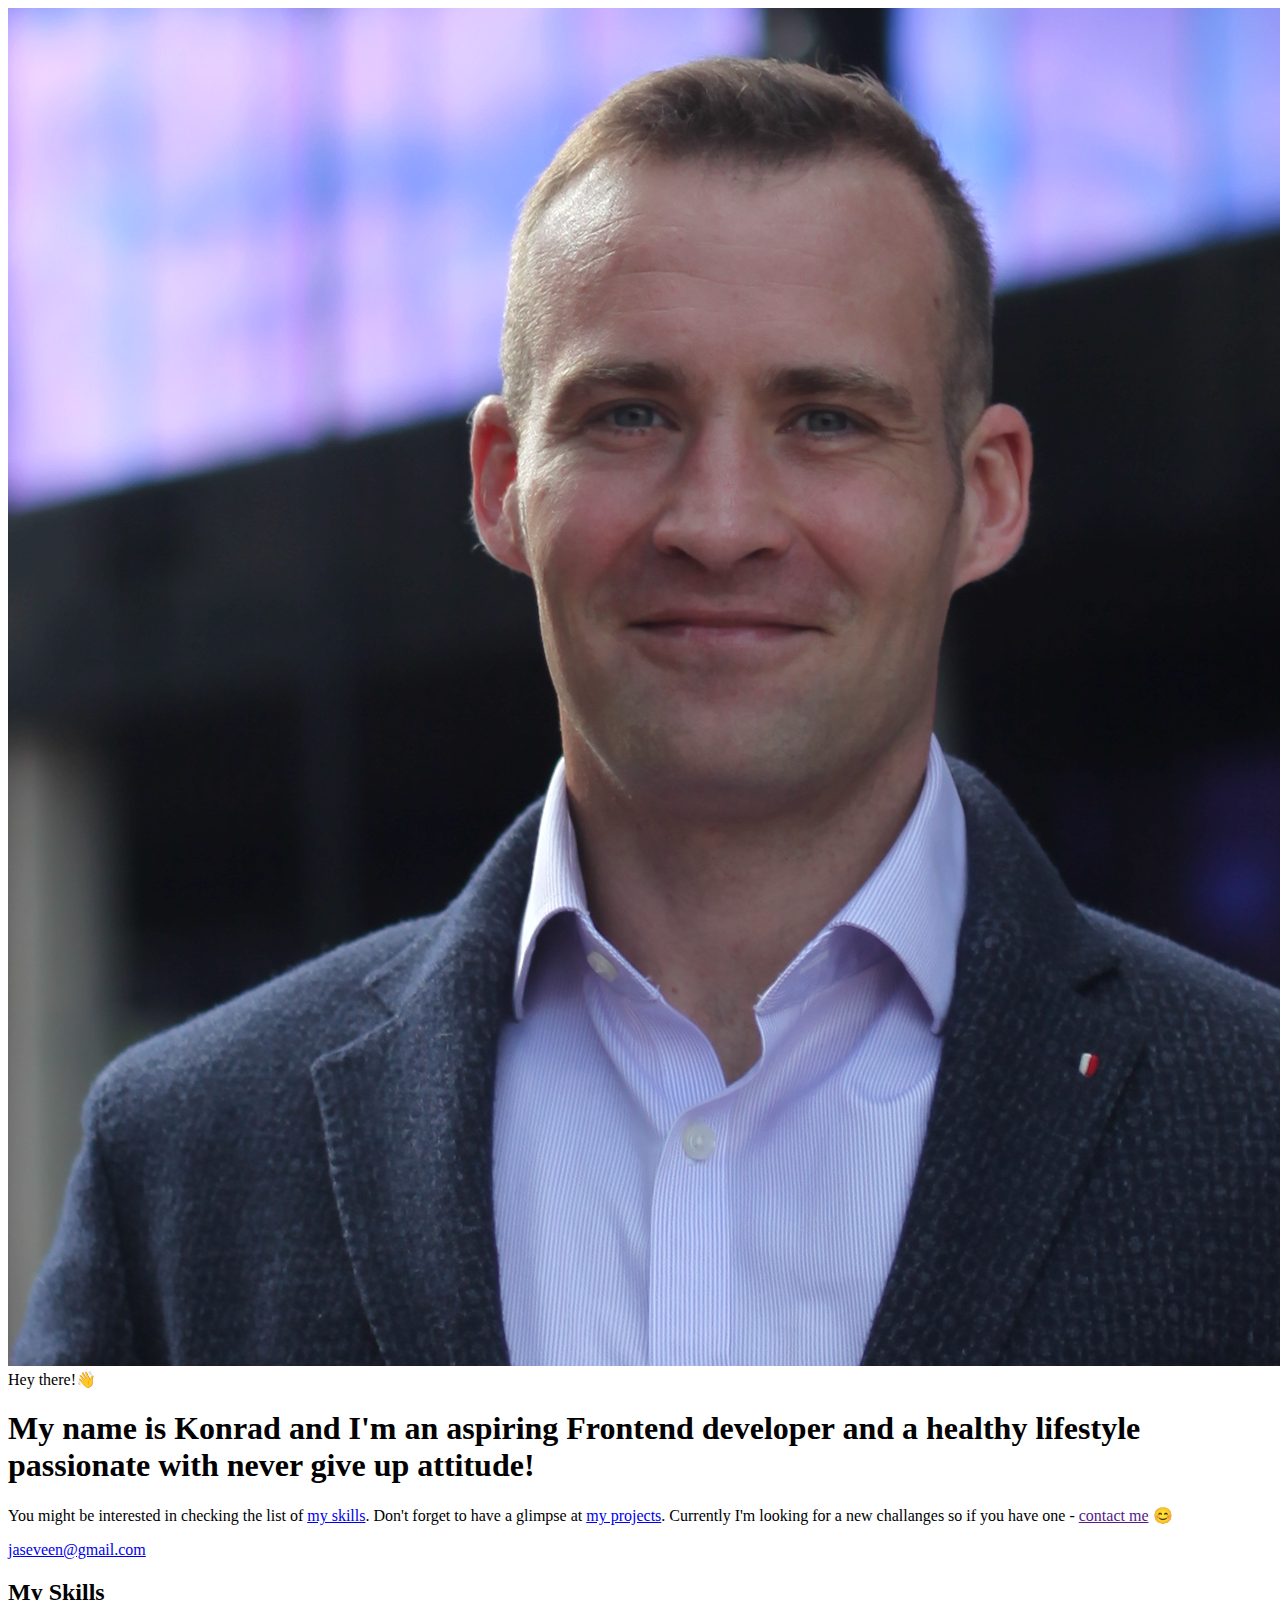
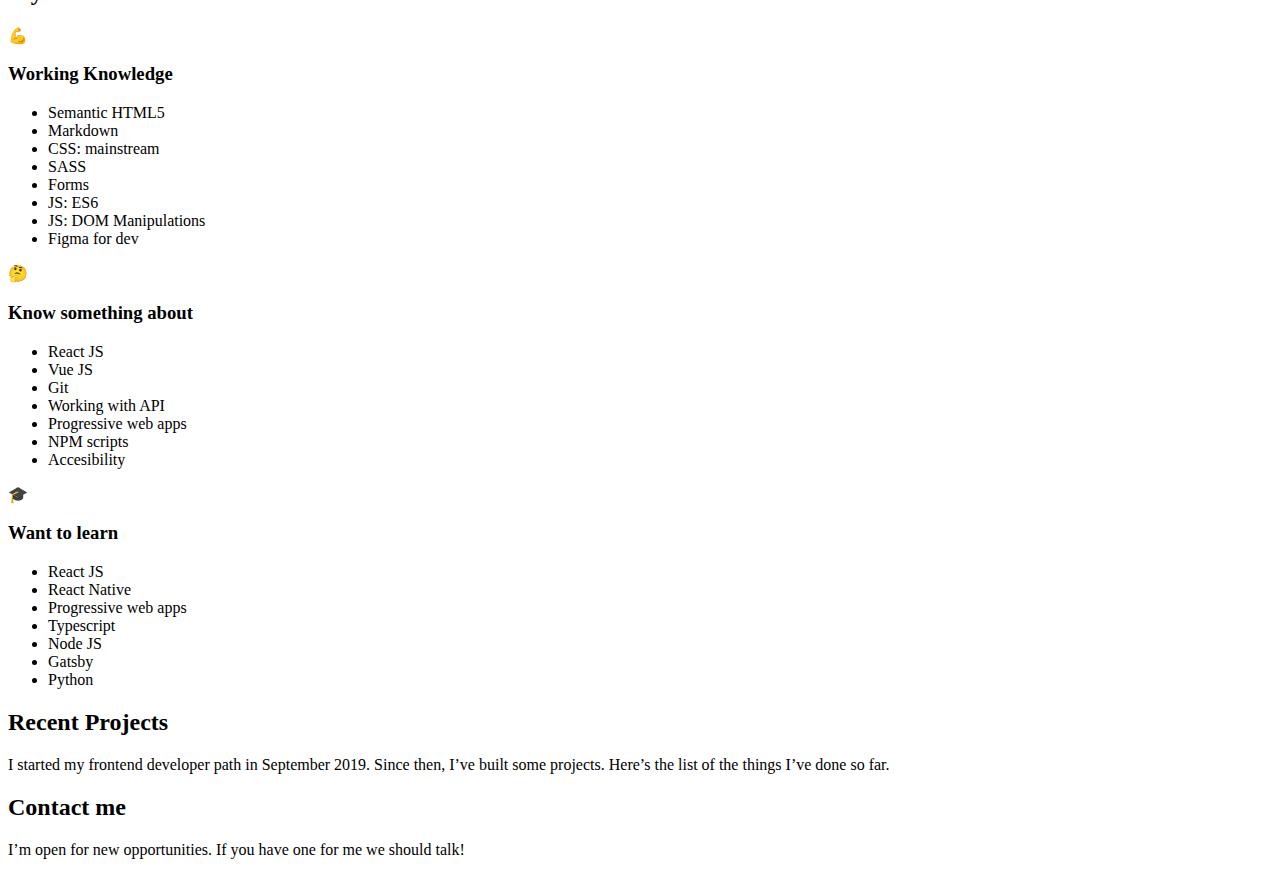
==== src/pages/index.html @ 5d5930c1 "add classes and text styles for projects section, add message mixin" ====
<!DOCTYPE html>
<html lang="pl">
  <head>
    <meta charset="UTF-8" />
    <meta name="viewport" content="width=device-width, initial-scale=1.0" />
    <link
      href="https://fonts.googleapis.com/css2?family=Nunito:wght@300;600;700&family=Roboto+Mono:wght@400;700&display=swap"
      rel="stylesheet"
    />
    <title>Moje WTF Porfdolio</title>
    <meta name="description" content="Your project description" />
    <!-- Title -->
    <meta property="og:title" content="" />
    <!-- OPTIONAL description. 2-4 sentences. -->
    <meta property="og:description" content="" />
    <!-- full url with http(s) ie. https://maciejkorsan.github.io/my-repo/ -->
    <meta property="og:url" content="" />
    <!-- full url to the image with http(s) ie. https://maciejkorsan.github.io/my-repo/assets/img/fb.png. Facebook suggests at least 1200 x 630. -->
    <meta
      property="og:image"
      content="https://maciejkorsan.com/wtf-gulp-starter/assets/img/cover.png"
    />
  </head>
  <body>
    <section class="hello">
      <img
        src="../assets/img/CV-Photo.png"
        alt="moja twarz"
        class="hello__img"
      />
      <span class="hello__greeting">Hey there!👋</span>
      <div class="hello__text-block">
        <h1 class="hello__description">
          My name is Konrad and I'm an aspiring
          <span class="hello__description--blue">Frontend developer</span> and a
          healthy lifestyle passionate with never give up attitude!
        </h1>
        <p class="hello__message">
          You might be interested in checking the list of
          <a class="hello__message--link" href="#">my skills</a>. Don't forget
          to have a glimpse at
          <a class="hello__message--link" href="#">my projects</a>. Currently
          I'm looking for a new challanges so if you have one -
          <a class="hello__message--link" href="">contact me</a> 😊
        </p>
      </div>
      <a href="#" class="mailme-btn">jaseveen@gmail.com</a>
    </section>
    <section class="skills">
      <h2 class="heading-secondary heading-secondary--white">My Skills</h2>
      <article class="skills__container">
        <div class="skills__emoji">💪</div>
        <h3 class="skills__h3">Working Knowledge</h3>
        <ul class="skills__list">
          <li class="skills__list__item skills__list__item--green">
            Semantic HTML5
          </li>
          <li class="skills__list__item skills__list__item--green">Markdown</li>
          <li class="skills__list__item skills__list__item--green">
            CSS: mainstream
          </li>
          <li class="skills__list__item skills__list__item--green">SASS</li>
          <li class="skills__list__item skills__list__item--green">Forms</li>
          <li class="skills__list__item skills__list__item--green">JS: ES6</li>
          <li class="skills__list__item skills__list__item--green">
            JS: DOM Manipulations
          </li>
          <li class="skills__list__item skills__list__item--green">
            Figma for dev
          </li>
        </ul>
      </article>
      <article class="skills__container">
        <div class="skills__emoji">🤔</div>
        <h3 class="skills__h3">Know something about</h3>
        <ul class="skills__list">
          <li class="skills__list__item skills__list__item--white">React JS</li>
          <li class="skills__list__item skills__list__item--white">Vue JS</li>
          <li class="skills__list__item skills__list__item--white">Git</li>
          <li class="skills__list__item skills__list__item--white">
            Working with API
          </li>
          <li class="skills__list__item skills__list__item--white">
            Progressive web apps
          </li>
          <li class="skills__list__item skills__list__item--white">
            NPM scripts
          </li>
          <li class="skills__list__item skills__list__item--white">
            Accesibility
          </li>
        </ul>
      </article>
      <article class="skills__container">
        <div class="skills__emoji">🎓</div>
        <h3 class="skills__h3">Want to learn</h3>
        <ul class="skills__list">
          <li class="skills__list__item skills__list__item--bullet">
            React JS
          </li>
          <li class="skills__list__item skills__list__item--bullet">
            React Native
          </li>
          <li class="skills__list__item skills__list__item--bullet">
            Progressive web apps
          </li>
          <li class="skills__list__item skills__list__item--bullet">
            Typescript
          </li>
          <li class="skills__list__item skills__list__item--bullet">Node JS</li>
          <li class="skills__list__item skills__list__item--bullet">Gatsby</li>
          <li class="skills__list__item skills__list__item--bullet">Python</li>
        </ul>
      </article>
    </section>
    <section class="projects">
      <h2 class="heading-secondary heading-secondary--dark">
        Recent Projects
      </h2>
      <p class="projects__message">
        I started my frontend developer path in September 2019. Since then, I’ve
        built some projects. Here’s the list of the things I’ve done so far.
      </p>
    </section>
    <section>
      <h2>Contact me</h2>
      <p>
        I’m open for new opportunities. If you have one for me we should talk!
      </p>
    </section>
  </body>
</html>
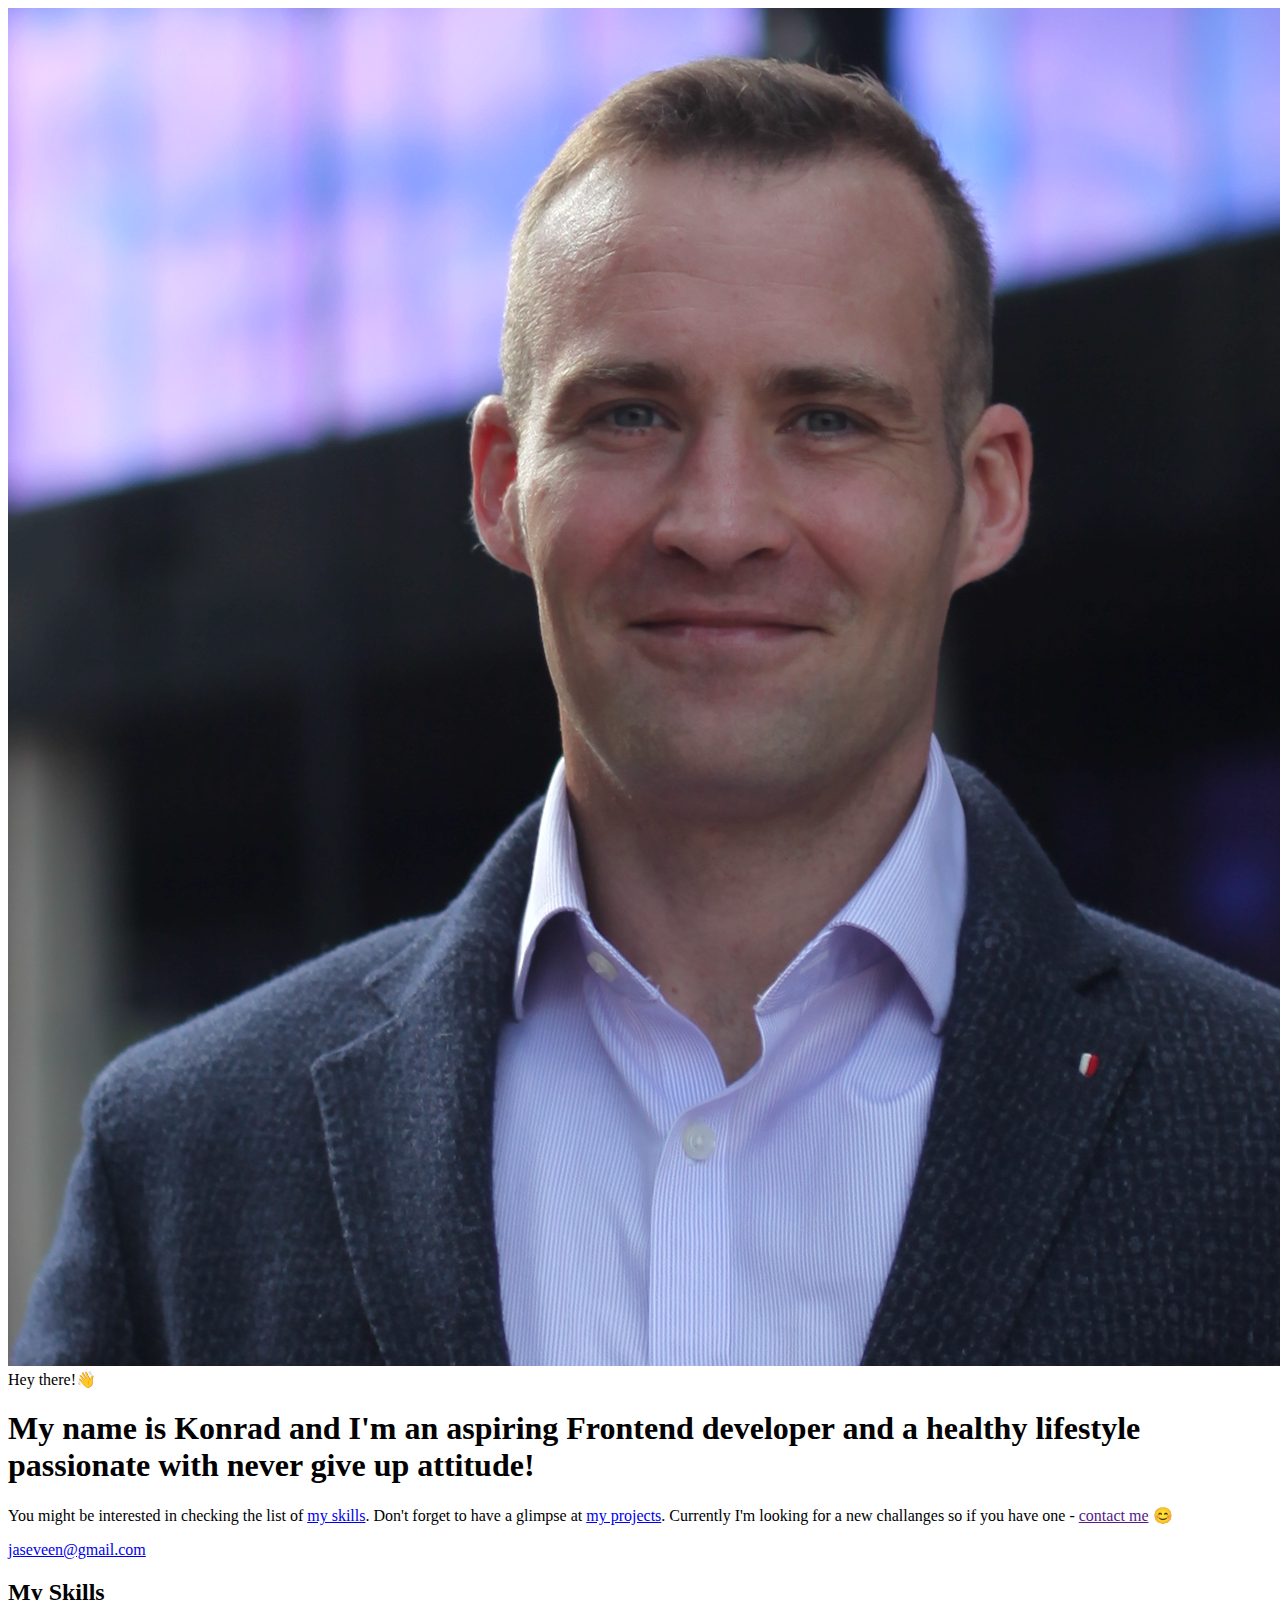
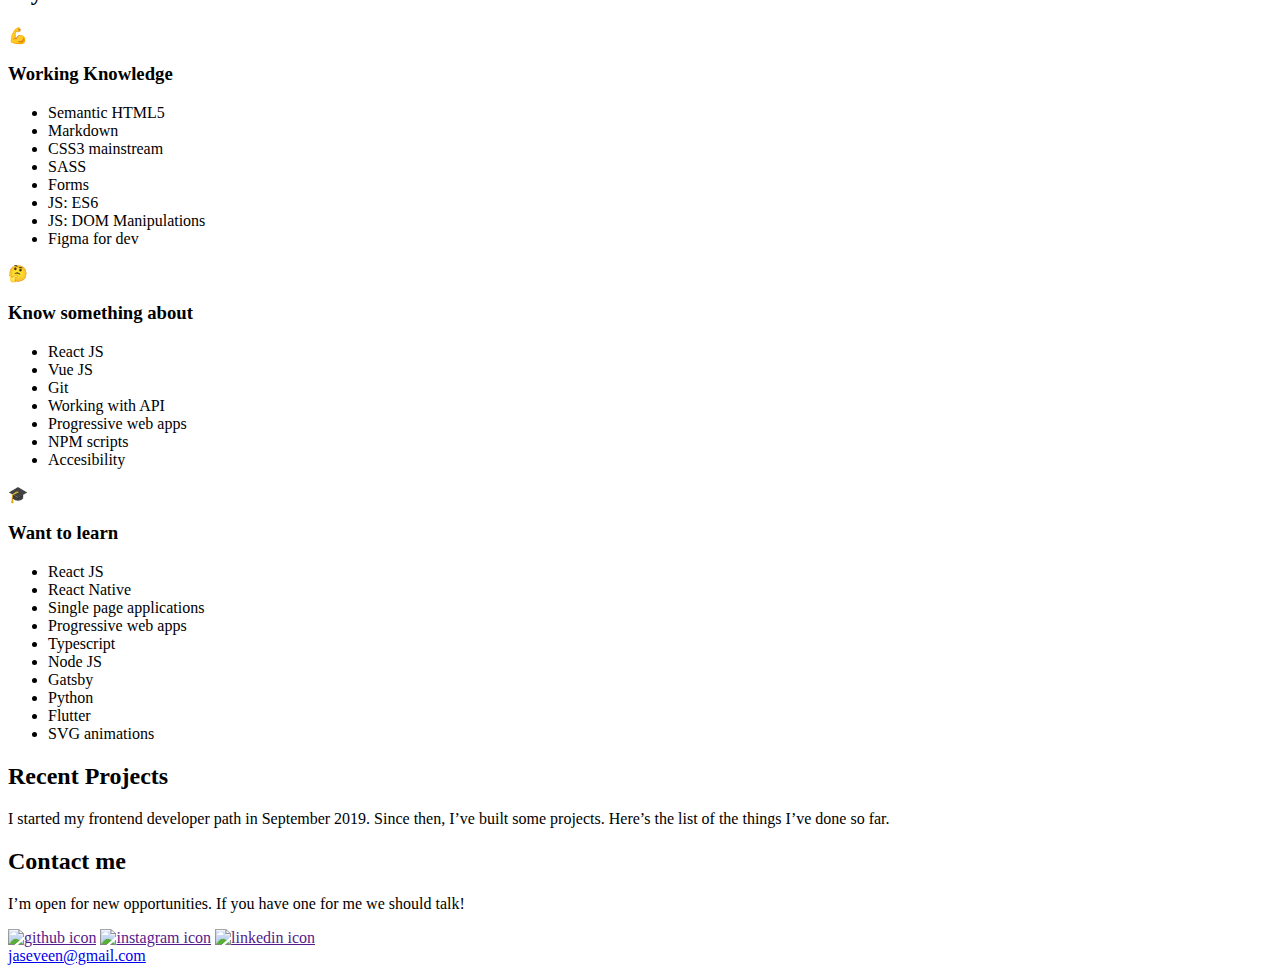
==== commit 26f85b3b: "renamed mixins to utilities, add hello cloud styles" ====
--- a/src/pages/index.html
+++ b/src/pages/index.html
@@ -7,7 +7,7 @@
       href="https://fonts.googleapis.com/css2?family=Nunito:wght@300;600;700&family=Roboto+Mono:wght@400;700&display=swap"
       rel="stylesheet"
     />
-    <title>Moje WTF Porfdolio</title>
+    <title>Moje WTF Portfolio</title>
     <meta name="description" content="Your project description" />
     <!-- Title -->
     <meta property="og:title" content="" />
@@ -28,7 +28,9 @@
         alt="moja twarz"
         class="hello__img"
       />
-      <span class="hello__greeting">Hey there!👋</span>
+      <span class="hello__greeting"
+        >Hey there!<span class="animate">👋</span></span
+      >
       <div class="hello__text-block">
         <h1 class="hello__description">
           My name is Konrad and I'm an aspiring
@@ -57,7 +59,7 @@
           </li>
           <li class="skills__list__item skills__list__item--green">Markdown</li>
           <li class="skills__list__item skills__list__item--green">
-            CSS: mainstream
+            CSS3 mainstream
           </li>
           <li class="skills__list__item skills__list__item--green">SASS</li>
           <li class="skills__list__item skills__list__item--green">Forms</li>
@@ -102,6 +104,9 @@
             React Native
           </li>
           <li class="skills__list__item skills__list__item--bullet">
+            Single page applications
+          </li>
+          <li class="skills__list__item skills__list__item--bullet">
             Progressive web apps
           </li>
           <li class="skills__list__item skills__list__item--bullet">
@@ -110,6 +115,10 @@
           <li class="skills__list__item skills__list__item--bullet">Node JS</li>
           <li class="skills__list__item skills__list__item--bullet">Gatsby</li>
           <li class="skills__list__item skills__list__item--bullet">Python</li>
+          <li class="skills__list__item skills__list__item--bullet">Flutter</li>
+          <li class="skills__list__item skills__list__item--bullet">
+            SVG animations
+          </li>
         </ul>
       </article>
     </section>
@@ -121,12 +130,34 @@
         I started my frontend developer path in September 2019. Since then, I’ve
         built some projects. Here’s the list of the things I’ve done so far.
       </p>
+      <div class="projects__cards projects--js"></div>
     </section>
-    <section>
-      <h2>Contact me</h2>
-      <p>
+    <section class="contact">
+      <h2 class="heading-secondary heading-secondary--dark">Contact me</h2>
+      <p class="contact__message">
         I’m open for new opportunities. If you have one for me we should talk!
       </p>
+      <div class="contact__socilmedia-container">
+        <a class="contact__socilmedia-link" href=""
+          ><img
+            class="contact__socilmedia-icon"
+            src="../assets/img/github.svg"
+            alt="github icon"
+        /></a>
+        <a class="contact__socilmedia-link" href=""
+          ><img
+            class="contact__socilmedia-icon"
+            src="../assets/img/instagram.svg"
+            alt="instagram icon"
+        /></a>
+        <a class="contact__socilmedia-link" href=""
+          ><img
+            class="contact__socilmedia-icon"
+            src="../assets/img/linkedin.svg"
+            alt="linkedin icon"
+        /></a>
+      </div>
+      <a href="#" class="mailme-btn">jaseveen@gmail.com</a>
     </section>
   </body>
 </html>
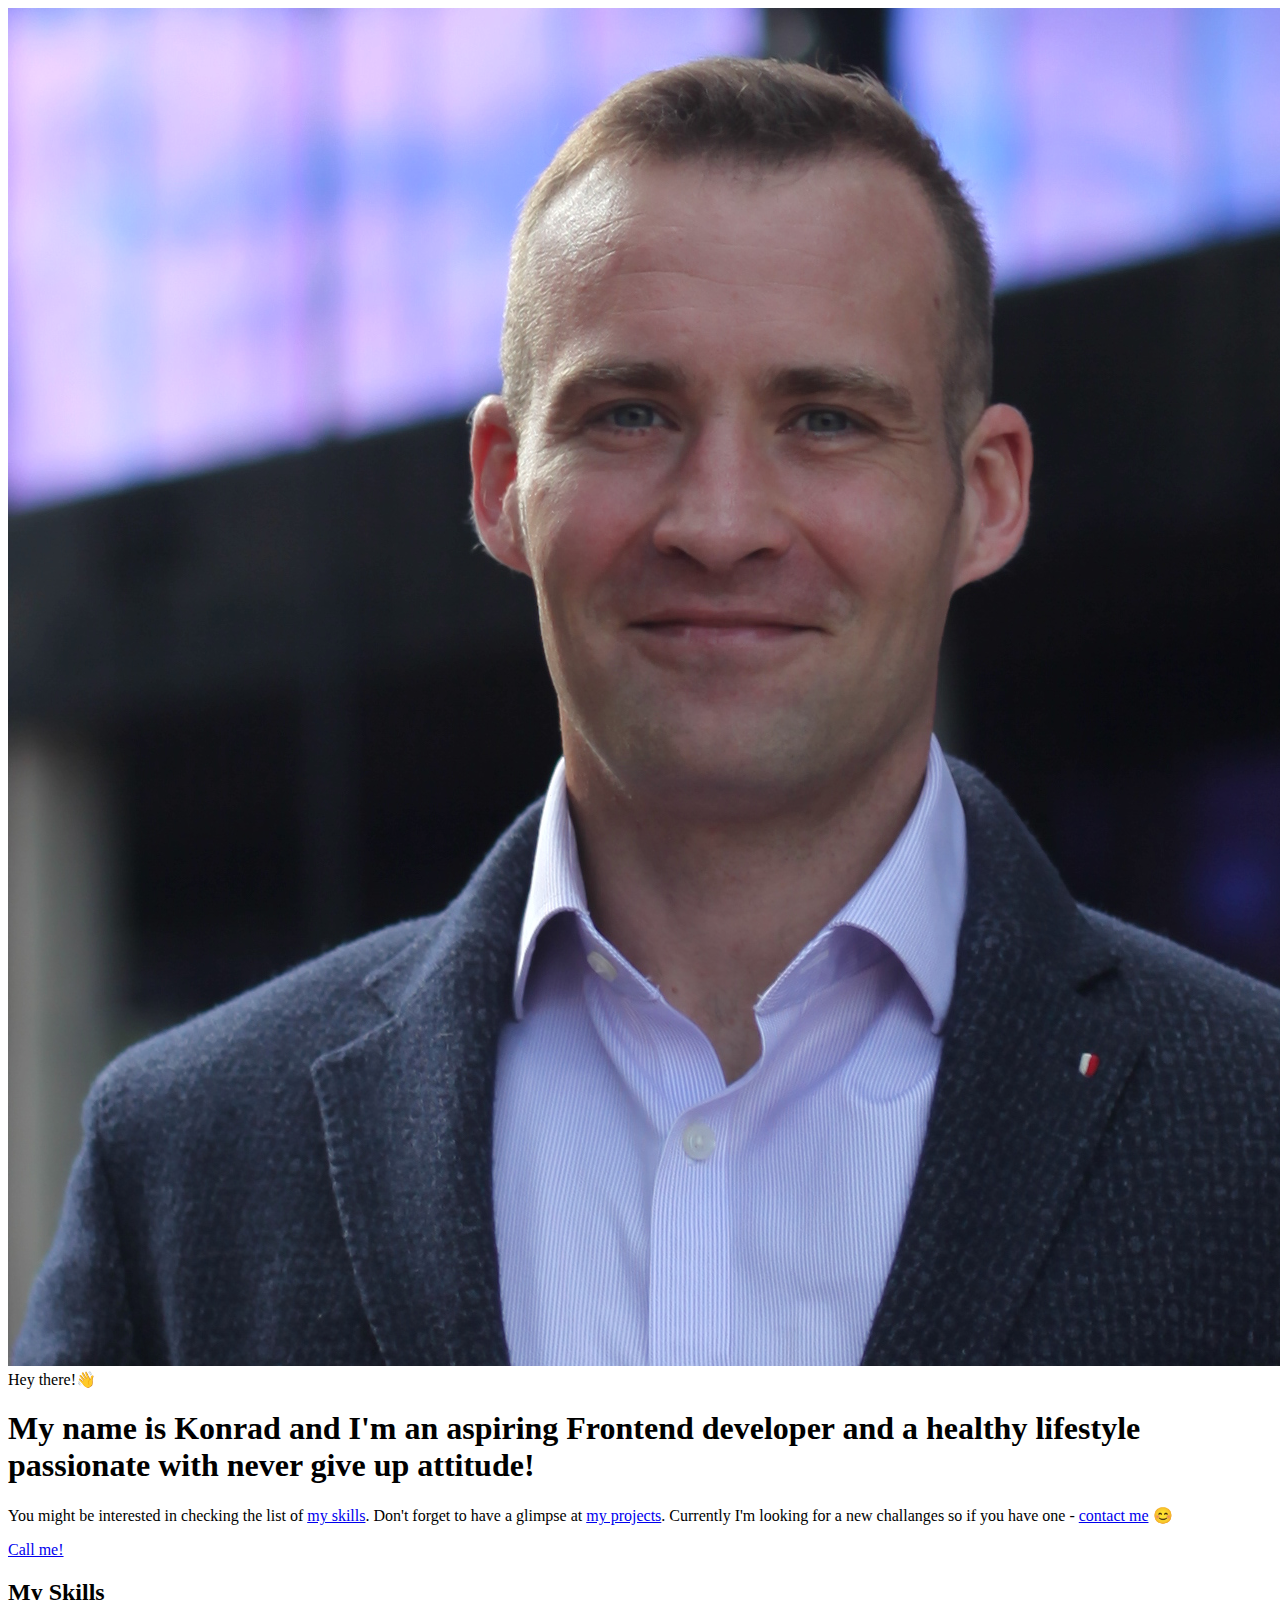
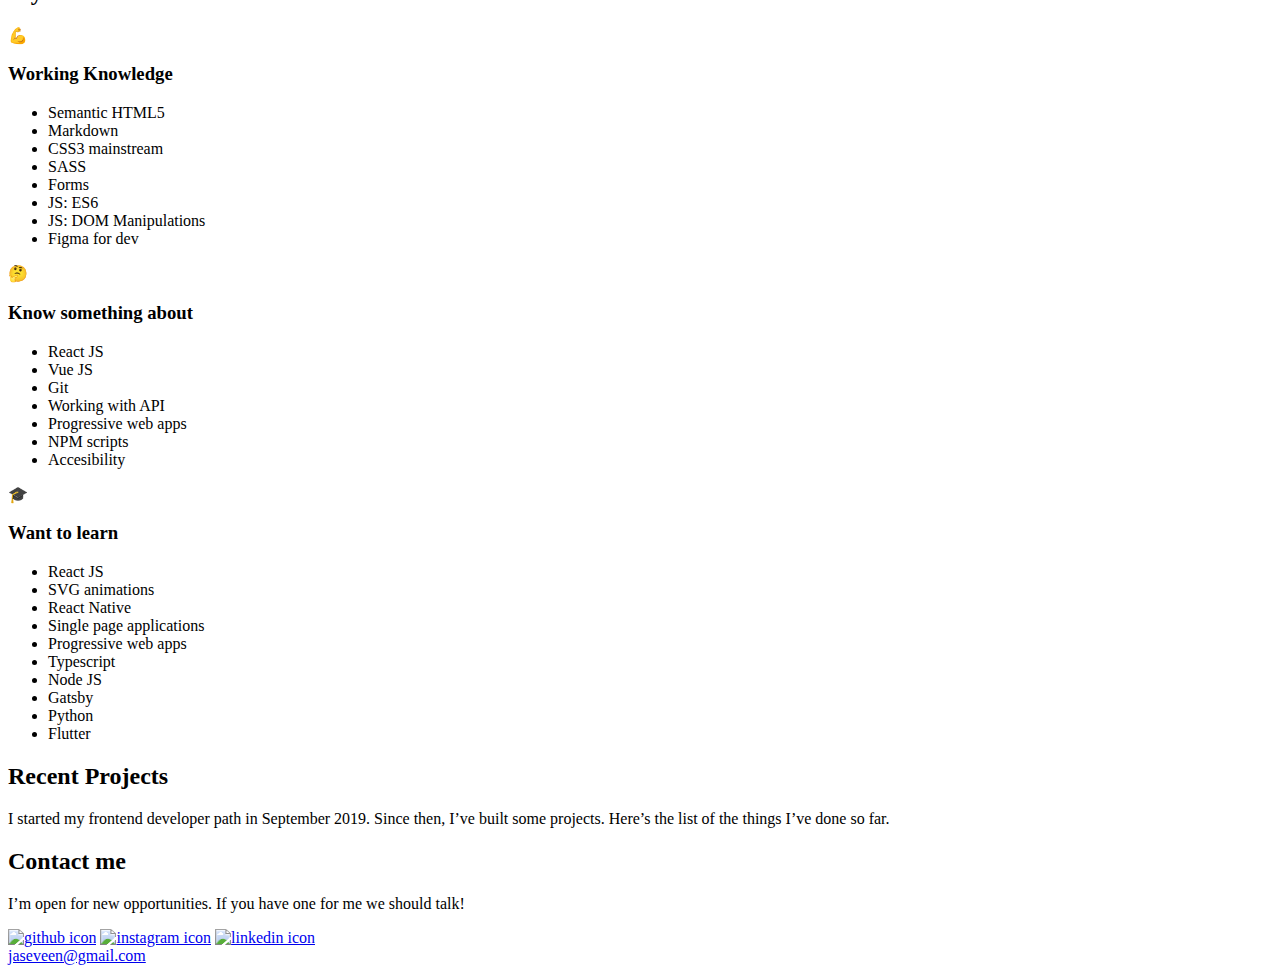
==== commit b6d11489: "add open graph details" ====
--- a/src/pages/index.html
+++ b/src/pages/index.html
@@ -7,19 +7,20 @@
       href="https://fonts.googleapis.com/css2?family=Nunito:wght@300;600;700&family=Roboto+Mono:wght@400;700&display=swap"
       rel="stylesheet"
     />
-    <title>Moje WTF Portfolio</title>
-    <meta name="description" content="Your project description" />
+    <title>Konrad Dziekoński Portfolio</title>
+    <meta
+      name="description"
+      content="I’m open for new opportunities. If you have one for me we should talk!"
+    />
     <!-- Title -->
-    <meta property="og:title" content="" />
+    <meta property="og:title" content="Konrad Dziekoński Portfolio" />
     <!-- OPTIONAL description. 2-4 sentences. -->
-    <meta property="og:description" content="" />
-    <!-- full url with http(s) ie. https://maciejkorsan.github.io/my-repo/ -->
-    <meta property="og:url" content="" />
-    <!-- full url to the image with http(s) ie. https://maciejkorsan.github.io/my-repo/assets/img/fb.png. Facebook suggests at least 1200 x 630. -->
     <meta
-      property="og:image"
-      content="https://maciejkorsan.com/wtf-gulp-starter/assets/img/cover.png"
+      property="og:description"
+      content="I’m open for new opportunities. If you have one for me we should talk!"
     />
+    <meta property="og:url" content="https://dziekonskik.github.io/" />
+    <meta property="og:image" content="https://dziekonskik.github.io/og.png" />
   </head>
   <body>
     <section class="hello">
@@ -39,90 +40,108 @@
         </h1>
         <p class="hello__message">
           You might be interested in checking the list of
-          <a class="hello__message--link" href="#">my skills</a>. Don't forget
-          to have a glimpse at
-          <a class="hello__message--link" href="#">my projects</a>. Currently
-          I'm looking for a new challanges so if you have one -
-          <a class="hello__message--link" href="">contact me</a> 😊
+          <a class="hello__message--link" href="#skills">my skills</a>. Don't
+          forget to have a glimpse at
+          <a class="hello__message--link" href="#projects">my projects</a>.
+          Currently I'm looking for a new challanges so if you have one -
+          <a class="hello__message--link" href="#contact">contact me</a> 😊
         </p>
+        <a href="tel:+48530024344" class="mailme-btn mailme-btn--header"
+          >Call me!</a
+        >
       </div>
-      <a href="#" class="mailme-btn">jaseveen@gmail.com</a>
     </section>
-    <section class="skills">
+    <section id="skills" class="skills">
       <h2 class="heading-secondary heading-secondary--white">My Skills</h2>
-      <article class="skills__container">
-        <div class="skills__emoji">💪</div>
-        <h3 class="skills__h3">Working Knowledge</h3>
-        <ul class="skills__list">
-          <li class="skills__list__item skills__list__item--green">
-            Semantic HTML5
-          </li>
-          <li class="skills__list__item skills__list__item--green">Markdown</li>
-          <li class="skills__list__item skills__list__item--green">
-            CSS3 mainstream
-          </li>
-          <li class="skills__list__item skills__list__item--green">SASS</li>
-          <li class="skills__list__item skills__list__item--green">Forms</li>
-          <li class="skills__list__item skills__list__item--green">JS: ES6</li>
-          <li class="skills__list__item skills__list__item--green">
-            JS: DOM Manipulations
-          </li>
-          <li class="skills__list__item skills__list__item--green">
-            Figma for dev
-          </li>
-        </ul>
-      </article>
-      <article class="skills__container">
-        <div class="skills__emoji">🤔</div>
-        <h3 class="skills__h3">Know something about</h3>
-        <ul class="skills__list">
-          <li class="skills__list__item skills__list__item--white">React JS</li>
-          <li class="skills__list__item skills__list__item--white">Vue JS</li>
-          <li class="skills__list__item skills__list__item--white">Git</li>
-          <li class="skills__list__item skills__list__item--white">
-            Working with API
-          </li>
-          <li class="skills__list__item skills__list__item--white">
-            Progressive web apps
-          </li>
-          <li class="skills__list__item skills__list__item--white">
-            NPM scripts
-          </li>
-          <li class="skills__list__item skills__list__item--white">
-            Accesibility
-          </li>
-        </ul>
-      </article>
-      <article class="skills__container">
-        <div class="skills__emoji">🎓</div>
-        <h3 class="skills__h3">Want to learn</h3>
-        <ul class="skills__list">
-          <li class="skills__list__item skills__list__item--bullet">
-            React JS
-          </li>
-          <li class="skills__list__item skills__list__item--bullet">
-            React Native
-          </li>
-          <li class="skills__list__item skills__list__item--bullet">
-            Single page applications
-          </li>
-          <li class="skills__list__item skills__list__item--bullet">
-            Progressive web apps
-          </li>
-          <li class="skills__list__item skills__list__item--bullet">
-            Typescript
-          </li>
-          <li class="skills__list__item skills__list__item--bullet">Node JS</li>
-          <li class="skills__list__item skills__list__item--bullet">Gatsby</li>
-          <li class="skills__list__item skills__list__item--bullet">Python</li>
-          <li class="skills__list__item skills__list__item--bullet">Flutter</li>
-          <li class="skills__list__item skills__list__item--bullet">
-            SVG animations
-          </li>
-        </ul>
-      </article>
+      <div class="skills__wrapper">
+        <article class="skills__container">
+          <div class="skills__emoji">💪</div>
+          <h3 class="skills__h3">Working Knowledge</h3>
+          <ul class="skills__list">
+            <li class="skills__list__item skills__list__item--green">
+              Semantic HTML5
+            </li>
+            <li class="skills__list__item skills__list__item--green">
+              Markdown
+            </li>
+            <li class="skills__list__item skills__list__item--green">
+              CSS3 mainstream
+            </li>
+            <li class="skills__list__item skills__list__item--green">SASS</li>
+            <li class="skills__list__item skills__list__item--green">Forms</li>
+            <li class="skills__list__item skills__list__item--green">
+              JS: ES6
+            </li>
+            <li class="skills__list__item skills__list__item--green">
+              JS: DOM Manipulations
+            </li>
+            <li class="skills__list__item skills__list__item--green">
+              Figma for dev
+            </li>
+          </ul>
+        </article>
+        <article class="skills__container">
+          <div class="skills__emoji">🤔</div>
+          <h3 class="skills__h3">Know something about</h3>
+          <ul class="skills__list">
+            <li class="skills__list__item skills__list__item--white">
+              React JS
+            </li>
+            <li class="skills__list__item skills__list__item--white">Vue JS</li>
+            <li class="skills__list__item skills__list__item--white">Git</li>
+            <li class="skills__list__item skills__list__item--white">
+              Working with API
+            </li>
+            <li class="skills__list__item skills__list__item--white">
+              Progressive web apps
+            </li>
+            <li class="skills__list__item skills__list__item--white">
+              NPM scripts
+            </li>
+            <li class="skills__list__item skills__list__item--white">
+              Accesibility
+            </li>
+          </ul>
+        </article>
+        <article class="skills__container">
+          <div class="skills__emoji">🎓</div>
+          <h3 class="skills__h3">Want to learn</h3>
+          <ul class="skills__list">
+            <li class="skills__list__item skills__list__item--bullet">
+              React JS
+            </li>
+            <li class="skills__list__item skills__list__item--bullet">
+              SVG animations
+            </li>
+            <li class="skills__list__item skills__list__item--bullet">
+              React Native
+            </li>
+            <li class="skills__list__item skills__list__item--bullet">
+              Single page applications
+            </li>
+            <li class="skills__list__item skills__list__item--bullet">
+              Progressive web apps
+            </li>
+            <li class="skills__list__item skills__list__item--bullet">
+              Typescript
+            </li>
+            <li class="skills__list__item skills__list__item--bullet">
+              Node JS
+            </li>
+            <li class="skills__list__item skills__list__item--bullet">
+              Gatsby
+            </li>
+            <li class="skills__list__item skills__list__item--bullet">
+              Python
+            </li>
+            <li class="skills__list__item skills__list__item--bullet">
+              Flutter
+            </li>
+          </ul>
+        </article>
+      </div>
     </section>
-    <section class="projects">
+    <section id="projects" class="projects">
       <h2 class="heading-secondary heading-secondary--dark">
         Recent Projects
       </h2>
@@ -132,32 +151,47 @@
       </p>
       <div class="projects__cards projects--js"></div>
     </section>
-    <section class="contact">
+    <section id="contact" class="contact">
       <h2 class="heading-secondary heading-secondary--dark">Contact me</h2>
       <p class="contact__message">
         I’m open for new opportunities. If you have one for me we should talk!
       </p>
-      <div class="contact__socilmedia-container">
-        <a class="contact__socilmedia-link" href=""
-          ><img
-            class="contact__socilmedia-icon"
-            src="../assets/img/github.svg"
-            alt="github icon"
-        /></a>
-        <a class="contact__socilmedia-link" href=""
-          ><img
-            class="contact__socilmedia-icon"
-            src="../assets/img/instagram.svg"
-            alt="instagram icon"
-        /></a>
-        <a class="contact__socilmedia-link" href=""
-          ><img
-            class="contact__socilmedia-icon"
-            src="../assets/img/linkedin.svg"
-            alt="linkedin icon"
-        /></a>
+      <div class="contact__clickables">
+        <div class="contact__socilmedia-container">
+          <a
+            class="contact__socilmedia-link"
+            href="https://github.com/dziekonskik"
+            target="_blank"
+            ><img
+              class="contact__socilmedia-icon"
+              src="../assets/img/github.svg"
+              alt="github icon"
+          /></a>
+          <a
+            class="contact__socilmedia-link"
+            href="https://www.instagram.com/jaseveen77/"
+            target="_blank"
+            ><img
+              class="contact__socilmedia-icon"
+              src="../assets/img/instagram.svg"
+              alt="instagram icon"
+          /></a>
+          <a
+            class="contact__socilmedia-link"
+            href="https://www.linkedin.com/in/konrad-dzieko%C5%84ski-9a23291ab/"
+            target="_blank"
+            ><img
+              class="contact__socilmedia-icon"
+              src="../assets/img/linkedin.svg"
+              alt="linkedin icon"
+          /></a>
+        </div>
+        <a
+          href="mailto:jaseveen@gmail.com"
+          class="mailme-btn mailme-btn--footer"
+          >jaseveen@gmail.com</a
+        >
       </div>
-      <a href="#" class="mailme-btn">jaseveen@gmail.com</a>
     </section>
   </body>
 </html>
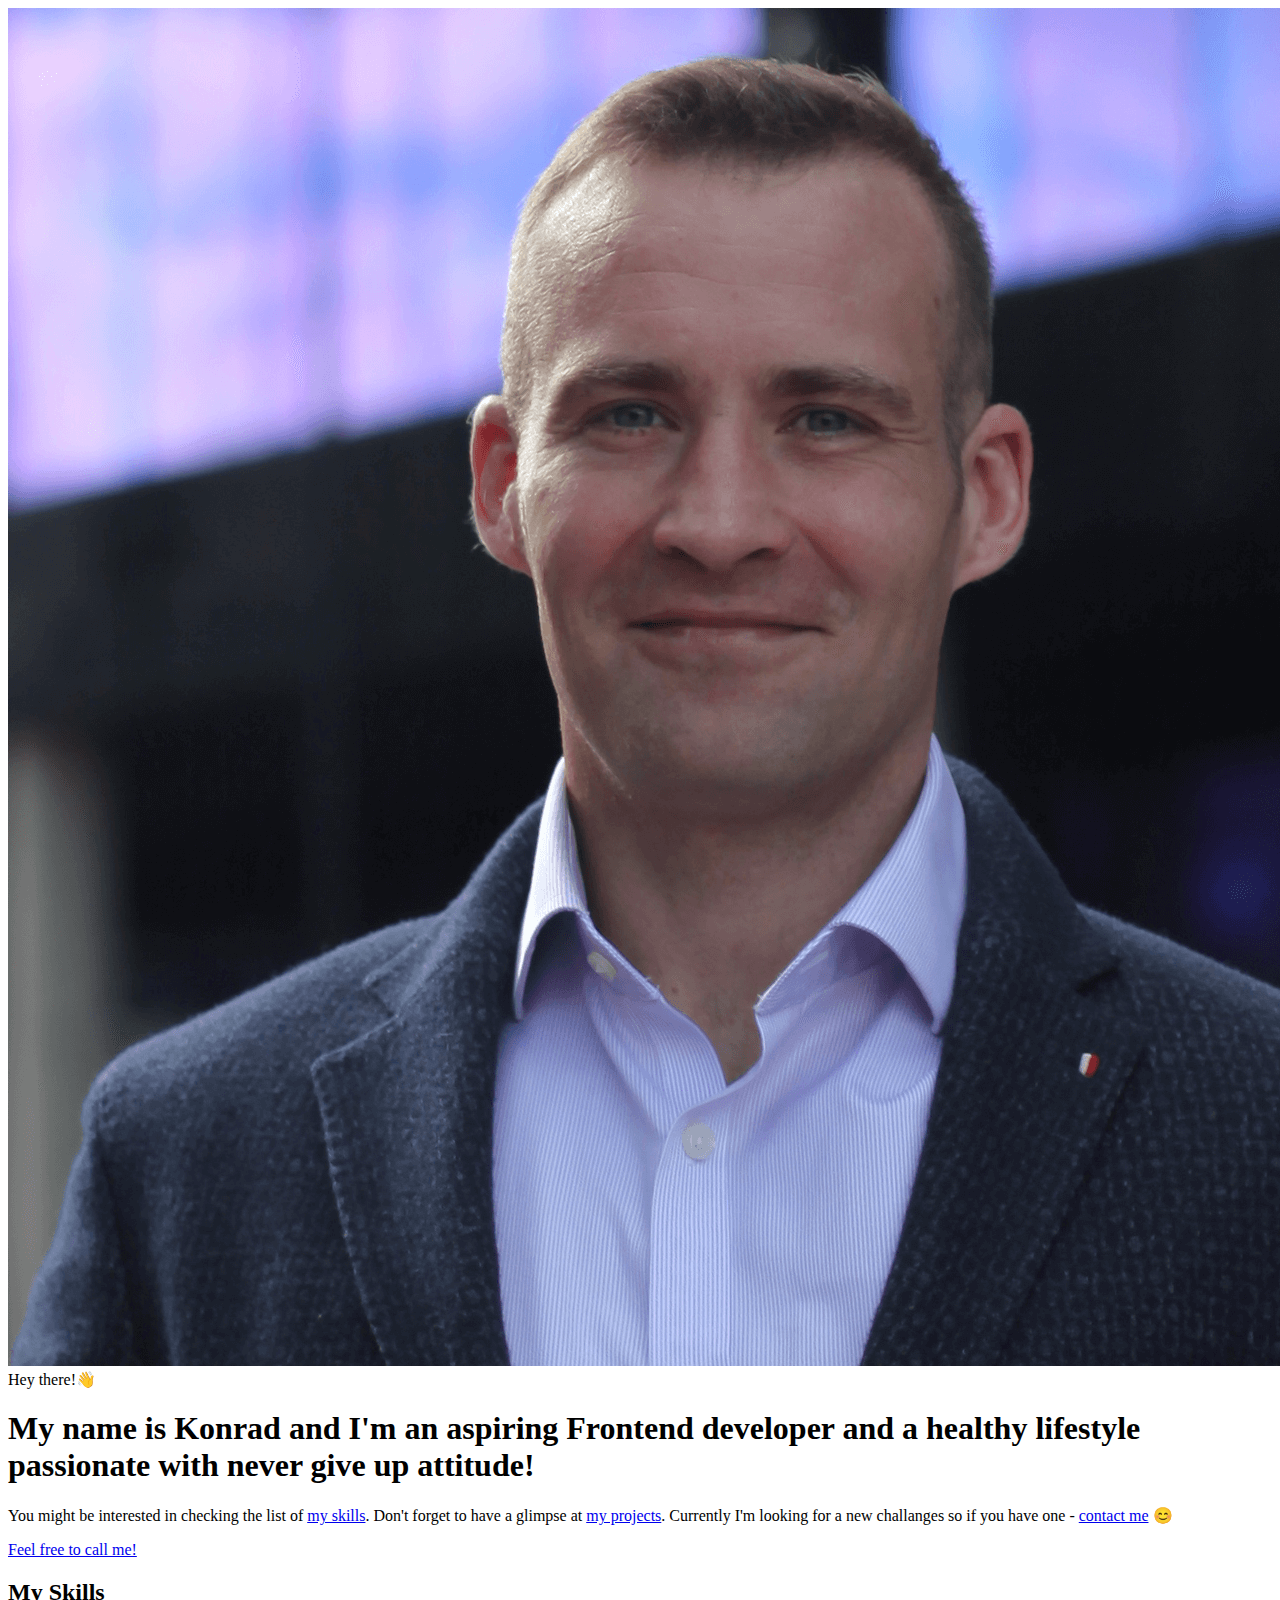
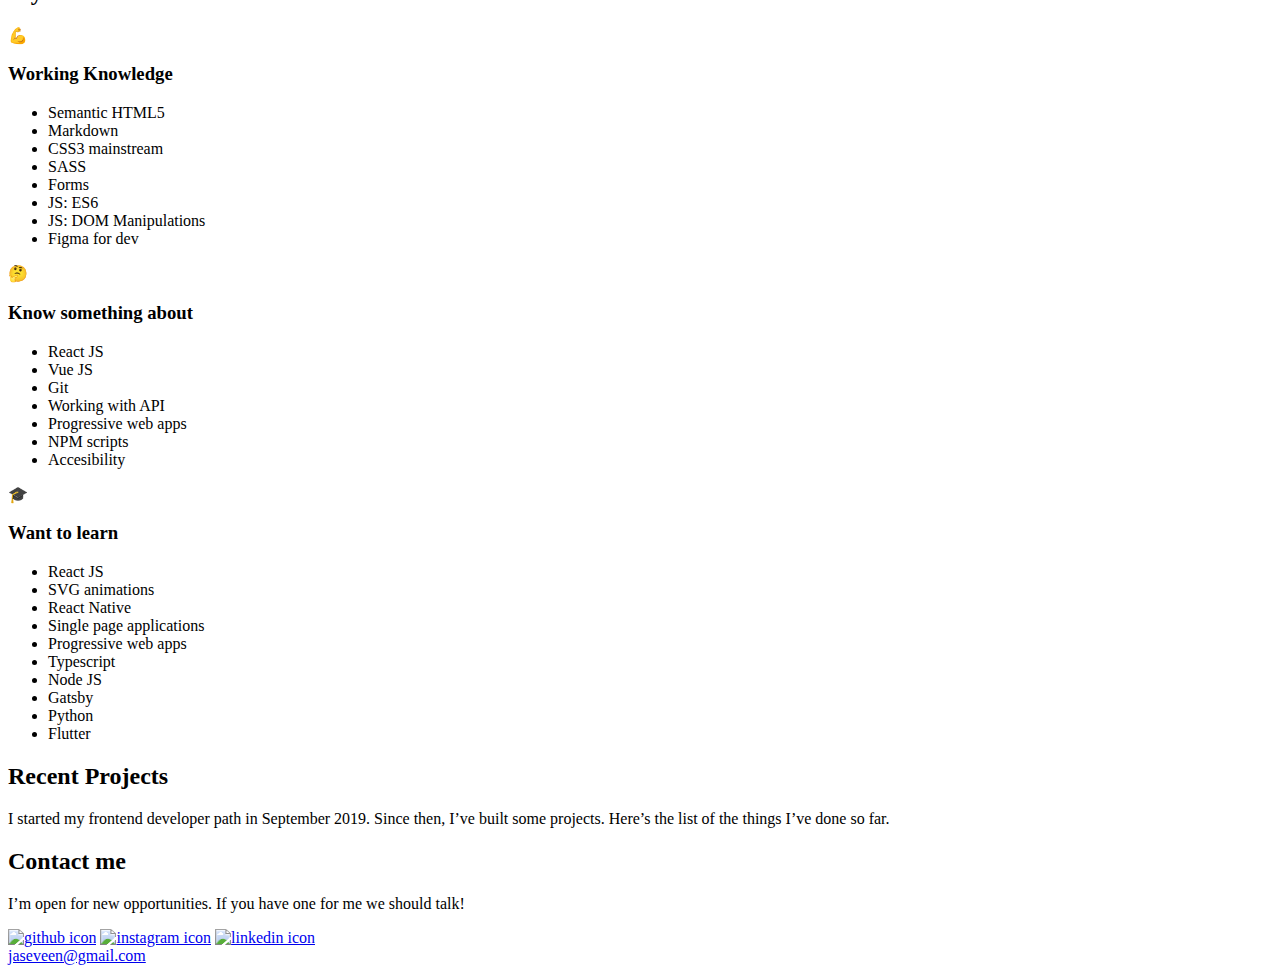
==== commit a48700e2: "update button in hello section" ====
--- a/src/pages/index.html
+++ b/src/pages/index.html
@@ -12,9 +12,7 @@
       name="description"
       content="I’m open for new opportunities. If you have one for me we should talk!"
     />
-    <!-- Title -->
     <meta property="og:title" content="Konrad Dziekoński Portfolio" />
-    <!-- OPTIONAL description. 2-4 sentences. -->
     <meta
       property="og:description"
       content="I’m open for new opportunities. If you have one for me we should talk!"
@@ -47,7 +45,7 @@
           <a class="hello__message--link" href="#contact">contact me</a> 😊
         </p>
         <a href="tel:+48530024344" class="mailme-btn mailme-btn--header"
-          >Call me!</a
+          >Feel free to call me!</a
         >
       </div>
     </section>
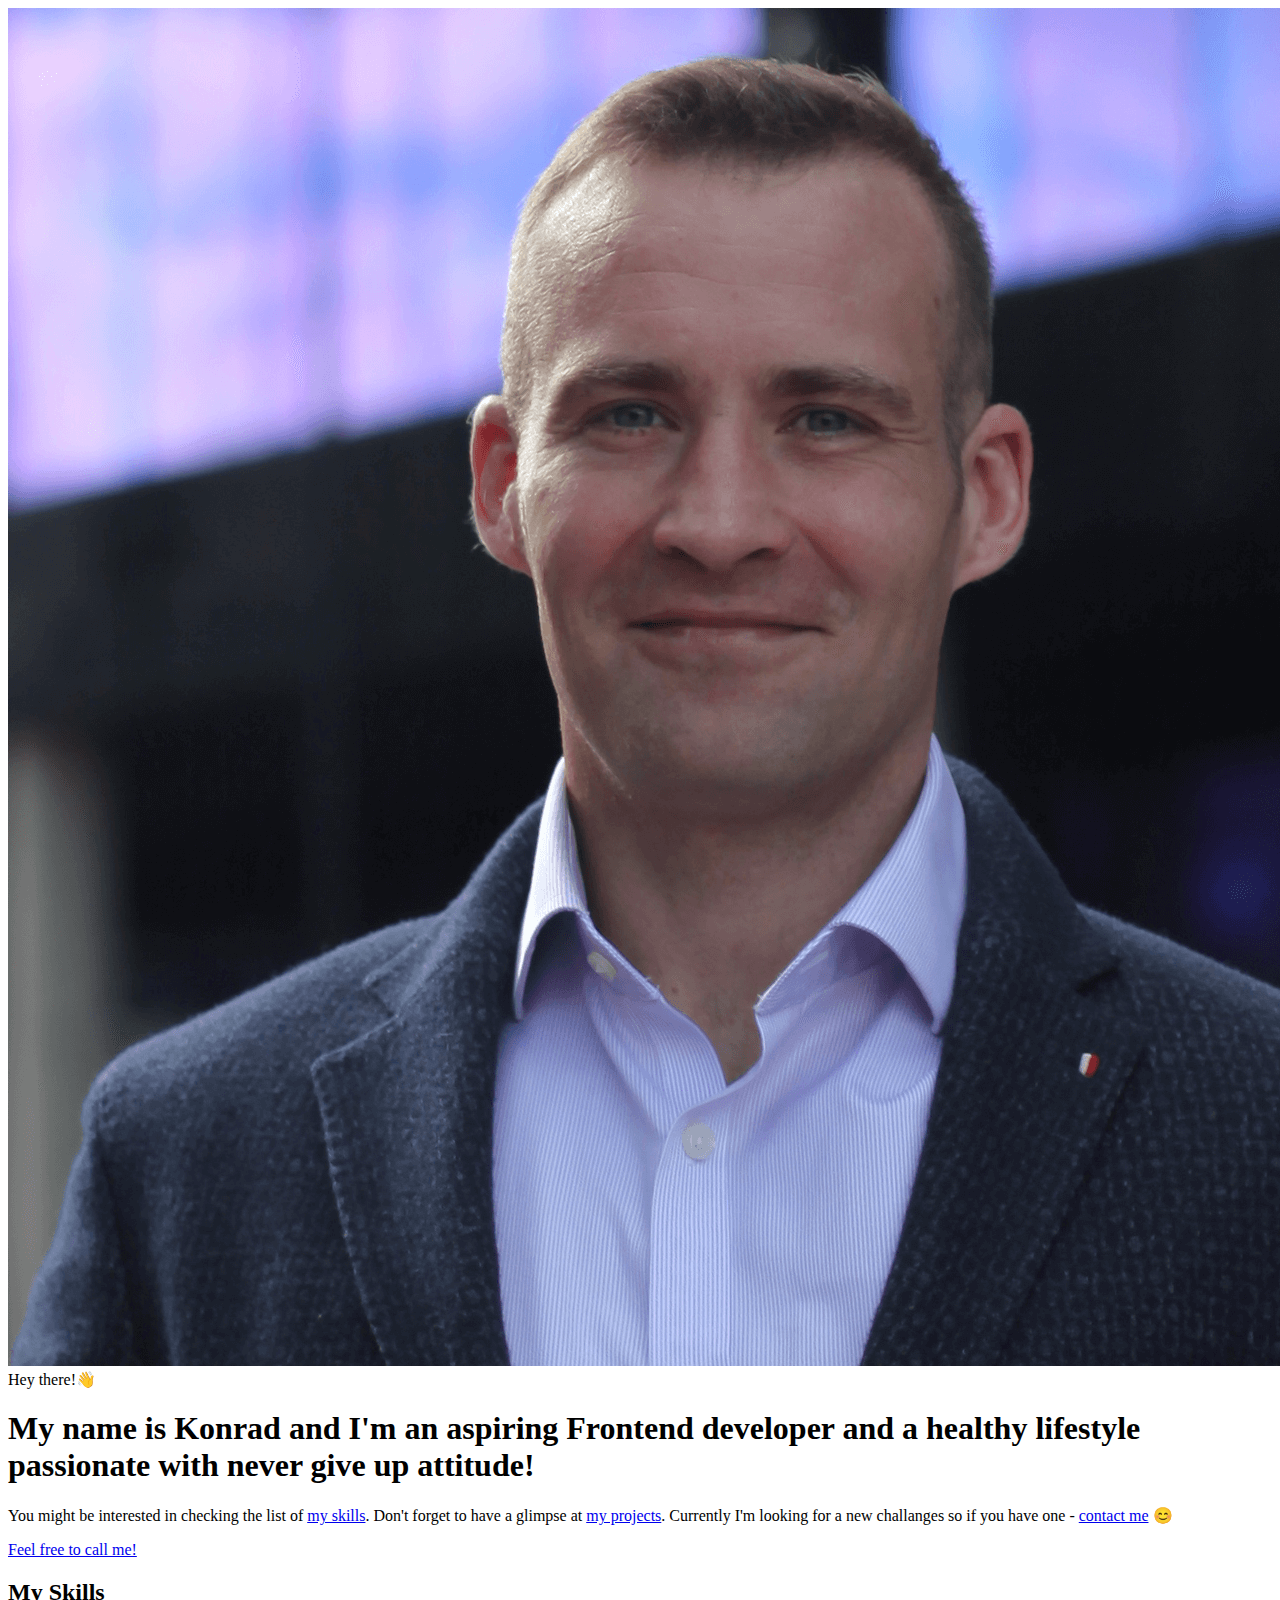
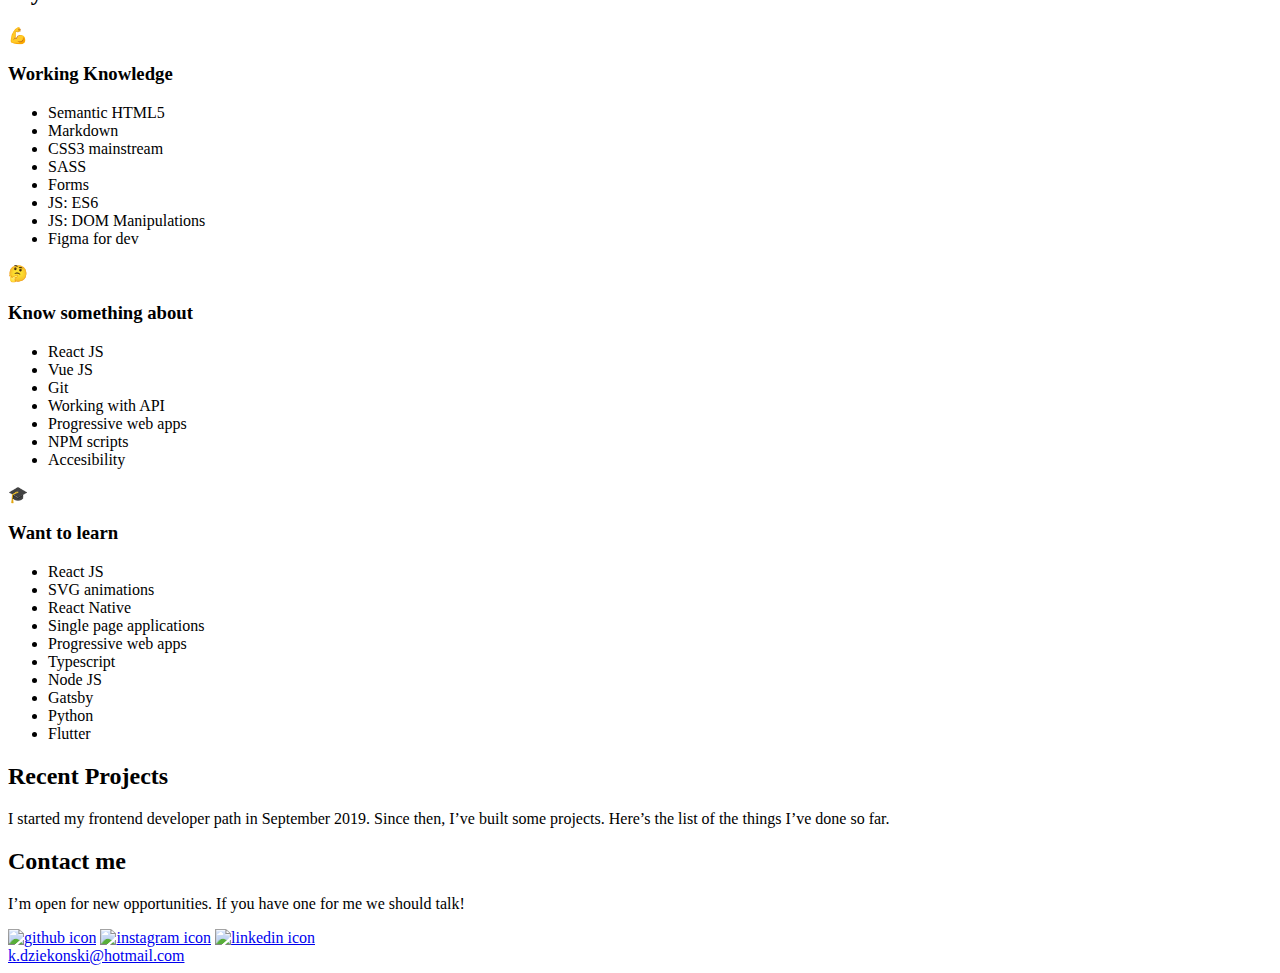
==== commit 4f6f121a: "update email button" ====
--- a/src/pages/index.html
+++ b/src/pages/index.html
@@ -185,9 +185,9 @@
           /></a>
         </div>
         <a
-          href="mailto:jaseveen@gmail.com"
+          href="mailto:k.dziekonski@hotmail.com"
           class="mailme-btn mailme-btn--footer"
-          >jaseveen@gmail.com</a
+          >k.dziekonski@hotmail.com</a
         >
       </div>
     </section>
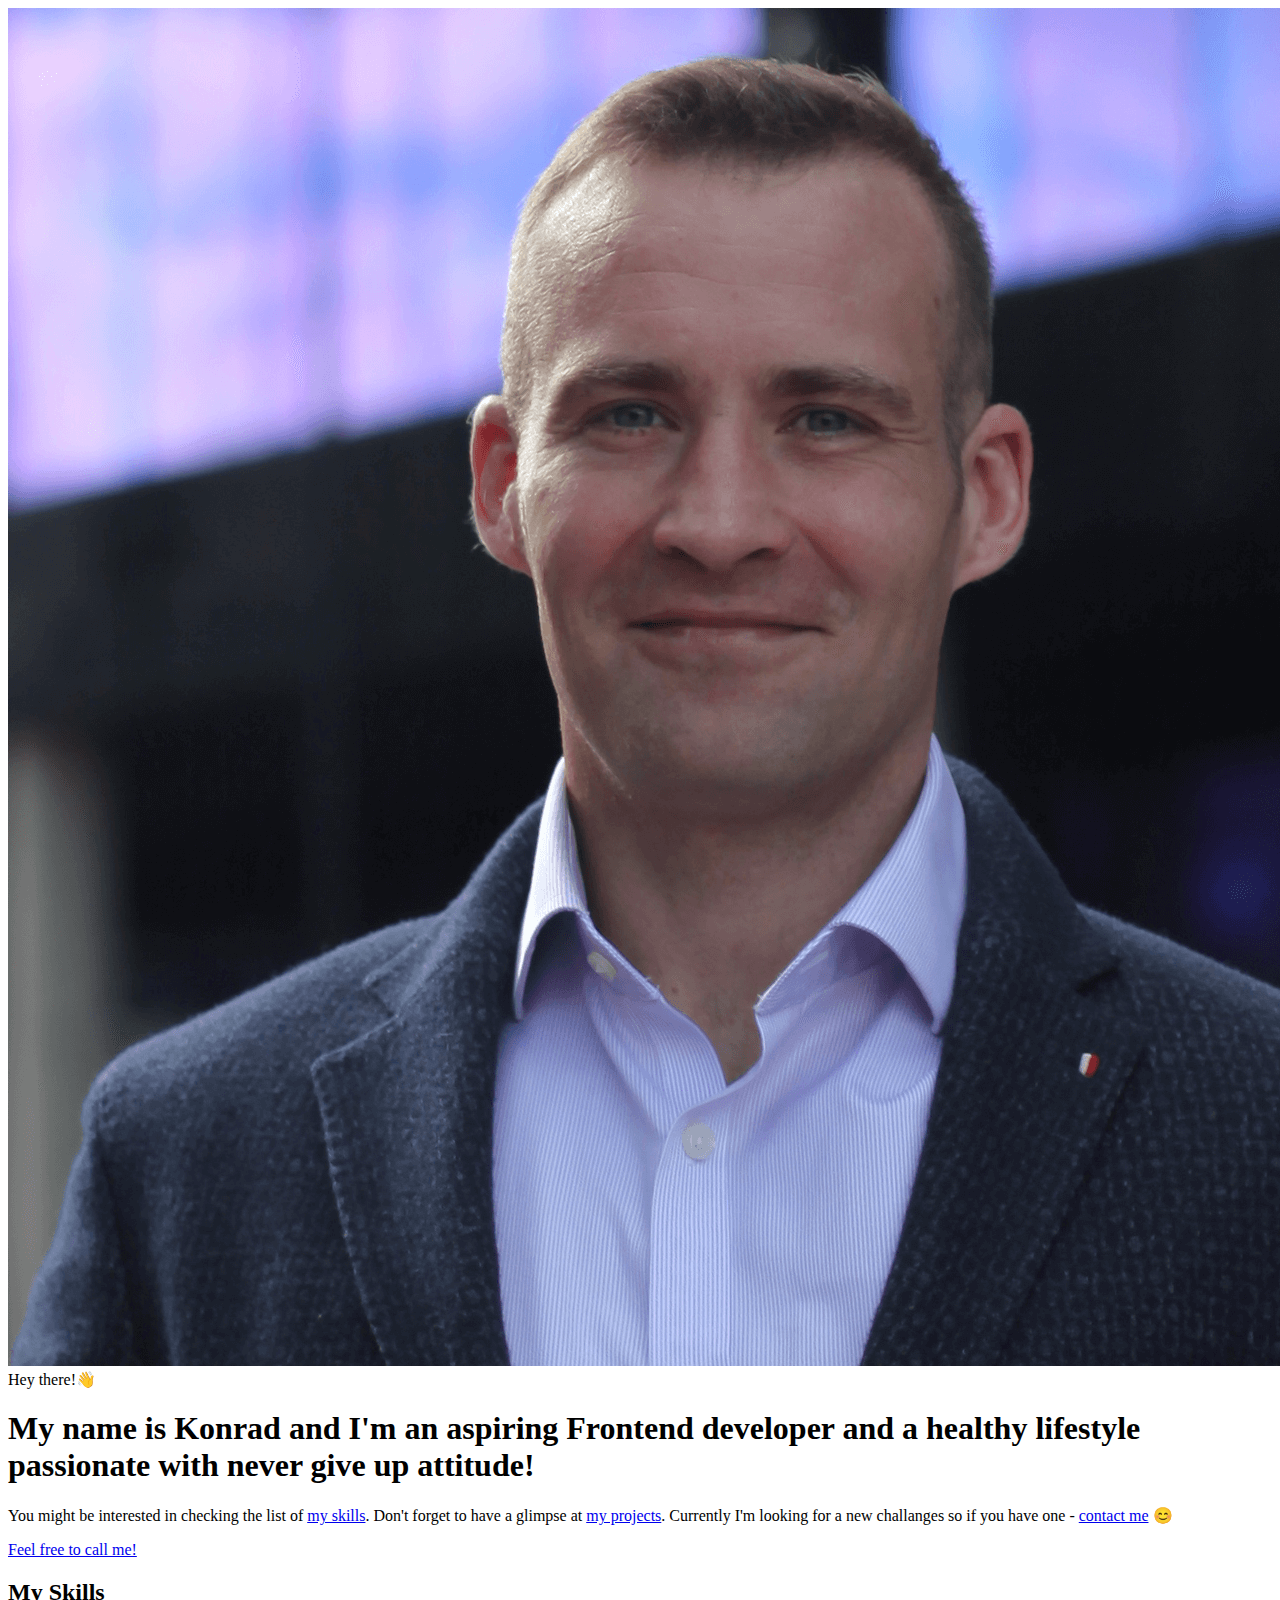
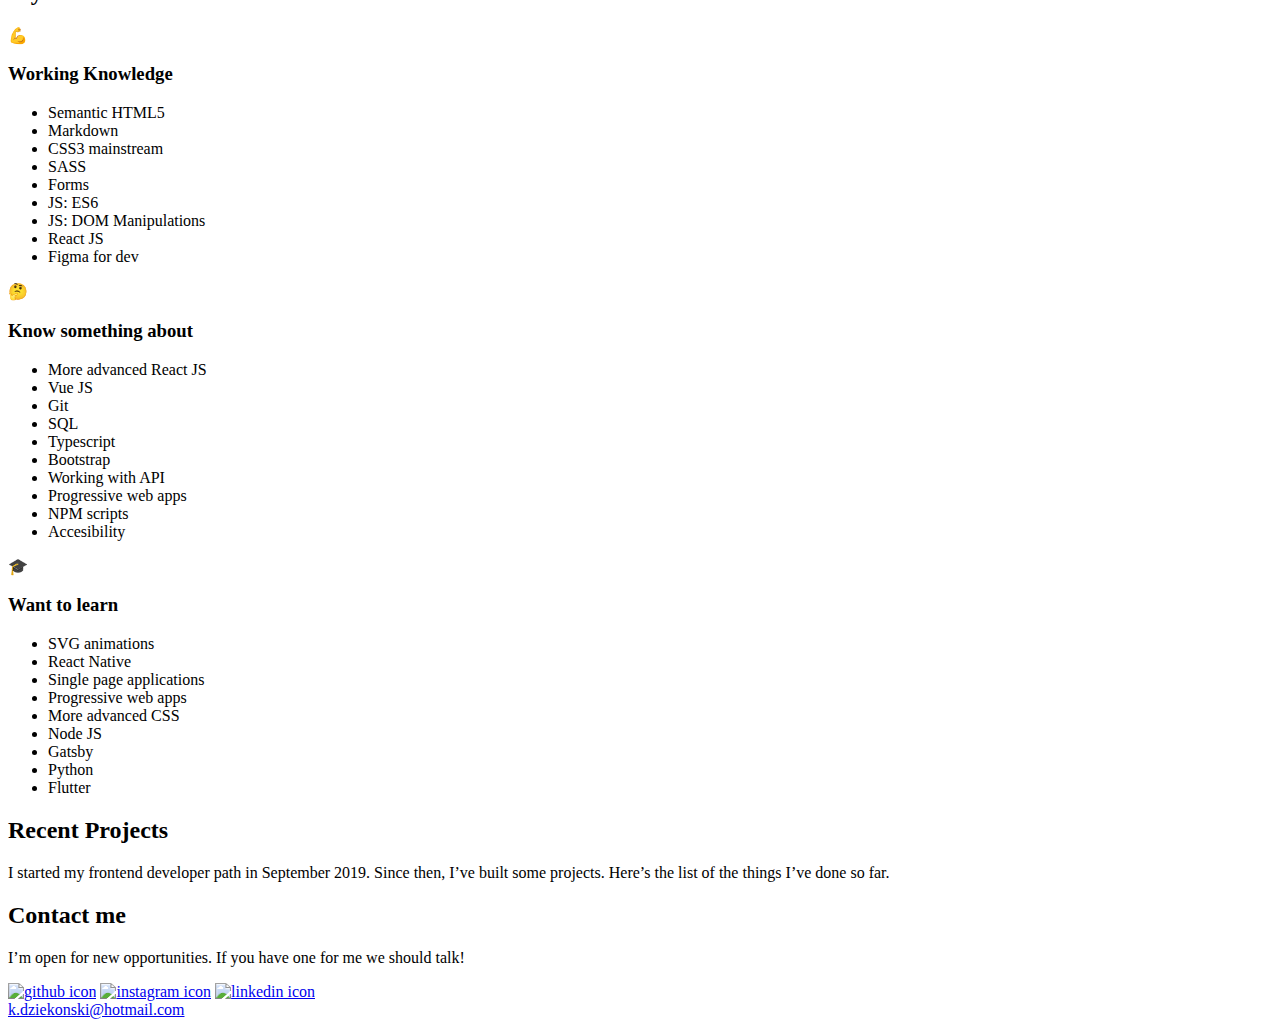
==== commit 3b8c6525: "moced react to working knowledge" ====
--- a/src/pages/index.html
+++ b/src/pages/index.html
@@ -73,6 +73,9 @@
             <li class="skills__list__item skills__list__item--green">
               JS: DOM Manipulations
             </li>
+            <li class="skills__list__item skills__list__item--bullet">
+              React JS
+            </li>
             <li class="skills__list__item skills__list__item--green">
               Figma for dev
             </li>
@@ -83,10 +86,17 @@
           <h3 class="skills__h3">Know something about</h3>
           <ul class="skills__list">
             <li class="skills__list__item skills__list__item--white">
-              React JS
+              More advanced React JS
             </li>
             <li class="skills__list__item skills__list__item--white">Vue JS</li>
             <li class="skills__list__item skills__list__item--white">Git</li>
+            <li class="skills__list__item skills__list__item--white">SQL</li>
+            <li class="skills__list__item skills__list__item--white">
+              Typescript
+            </li>
+            <li class="skills__list__item skills__list__item--white">
+              Bootstrap
+            </li>
             <li class="skills__list__item skills__list__item--white">
               Working with API
             </li>
@@ -106,9 +116,6 @@
           <h3 class="skills__h3">Want to learn</h3>
           <ul class="skills__list">
             <li class="skills__list__item skills__list__item--bullet">
-              React JS
-            </li>
-            <li class="skills__list__item skills__list__item--bullet">
               SVG animations
             </li>
             <li class="skills__list__item skills__list__item--bullet">
@@ -121,7 +128,7 @@
               Progressive web apps
             </li>
             <li class="skills__list__item skills__list__item--bullet">
-              Typescript
+              More advanced CSS
             </li>
             <li class="skills__list__item skills__list__item--bullet">
               Node JS
@@ -140,9 +147,7 @@
       </div>
     </section>
     <section id="projects" class="projects">
-      <h2 class="heading-secondary heading-secondary--dark">
-        Recent Projects
-      </h2>
+      <h2 class="heading-secondary heading-secondary--dark">Recent Projects</h2>
       <p class="projects__message">
         I started my frontend developer path in September 2019. Since then, I’ve
         built some projects. Here’s the list of the things I’ve done so far.
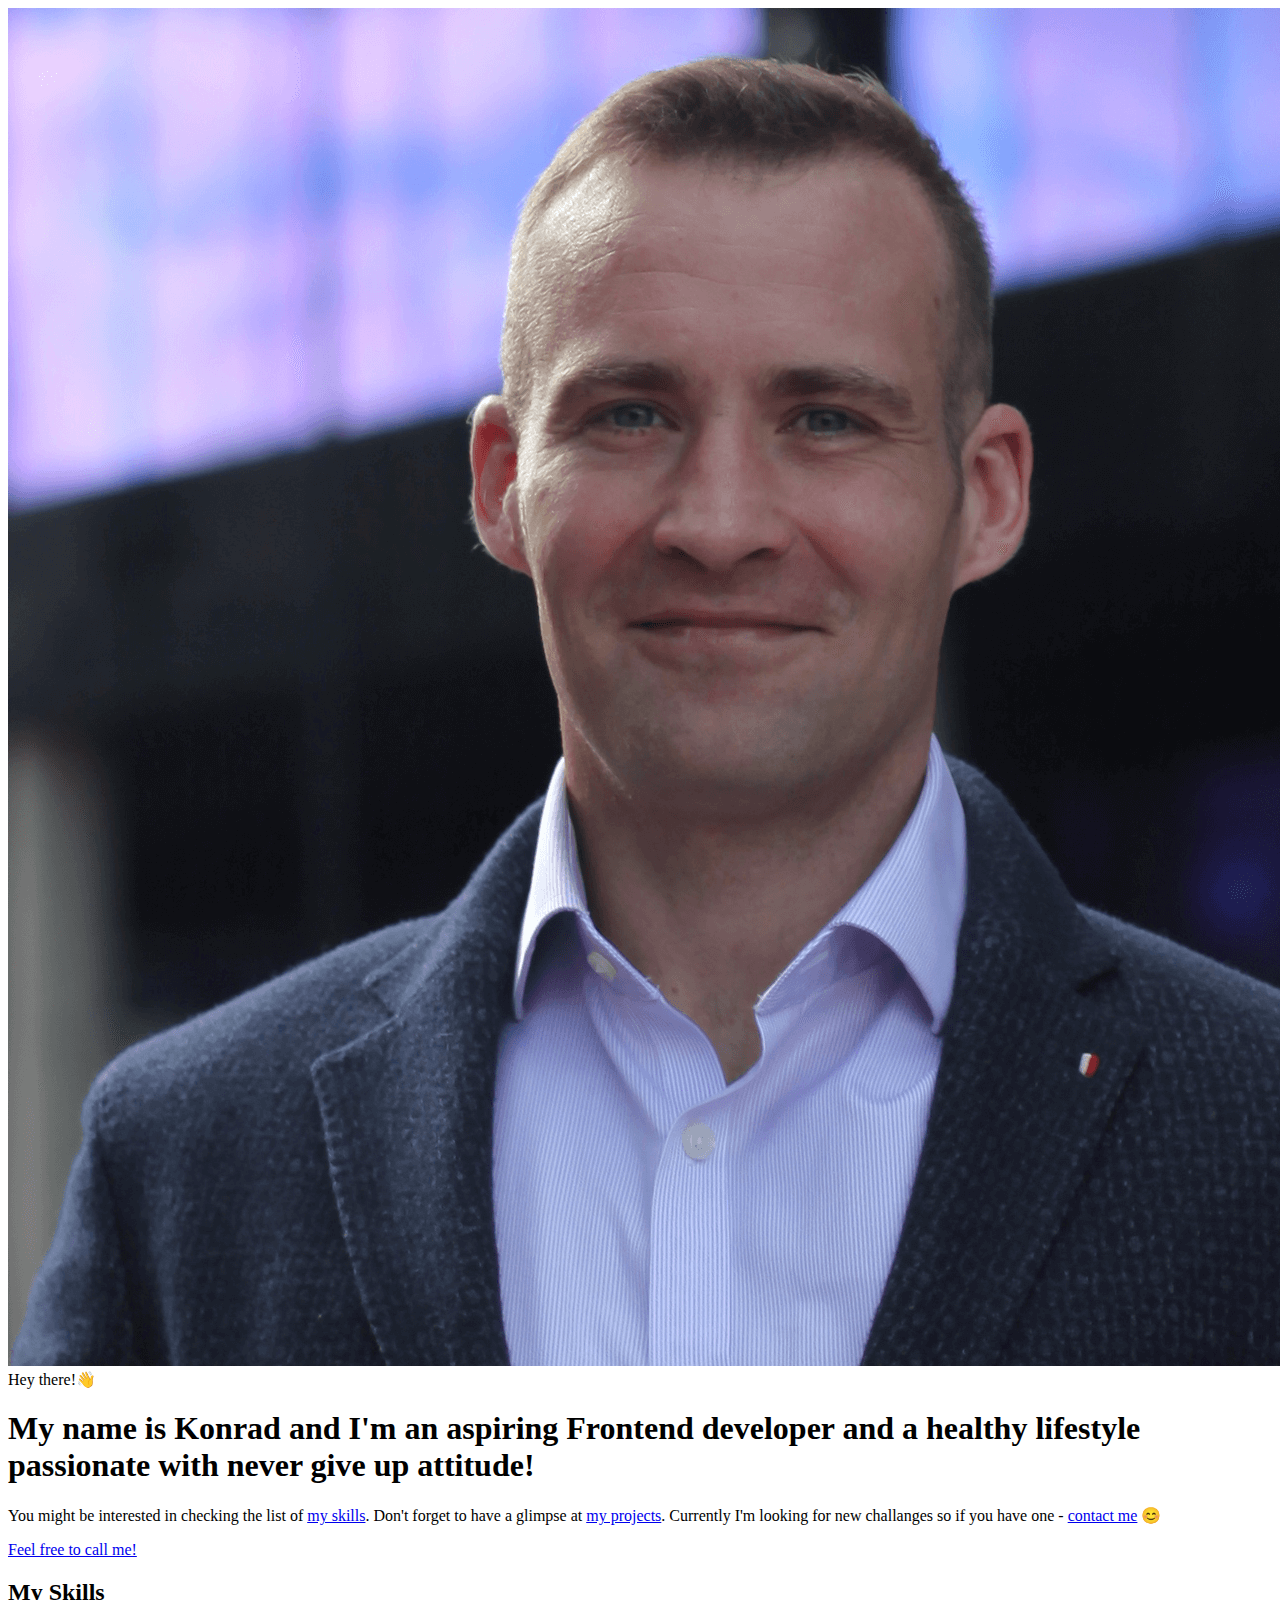
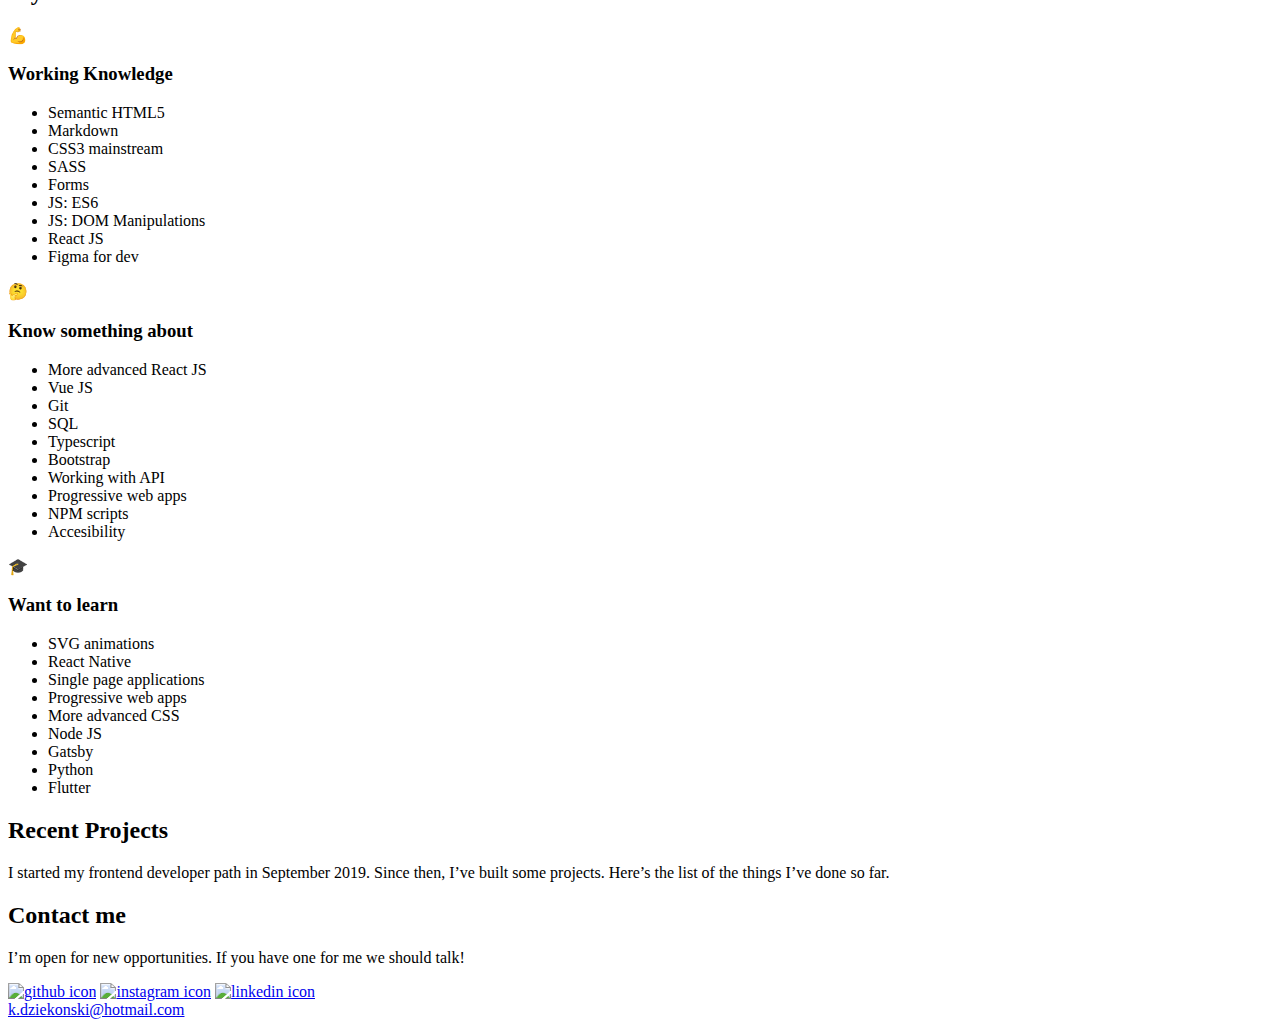
==== commit 08d153f8: "correct mistake" ====
--- a/src/pages/index.html
+++ b/src/pages/index.html
@@ -41,7 +41,7 @@
           <a class="hello__message--link" href="#skills">my skills</a>. Don't
           forget to have a glimpse at
           <a class="hello__message--link" href="#projects">my projects</a>.
-          Currently I'm looking for a new challanges so if you have one -
+          Currently I'm looking for new challanges so if you have one -
           <a class="hello__message--link" href="#contact">contact me</a> 😊
         </p>
         <a href="tel:+48530024344" class="mailme-btn mailme-btn--header"
@@ -73,7 +73,7 @@
             <li class="skills__list__item skills__list__item--green">
               JS: DOM Manipulations
             </li>
-            <li class="skills__list__item skills__list__item--bullet">
+            <li class="skills__list__item skills__list__item--green">
               React JS
             </li>
             <li class="skills__list__item skills__list__item--green">
